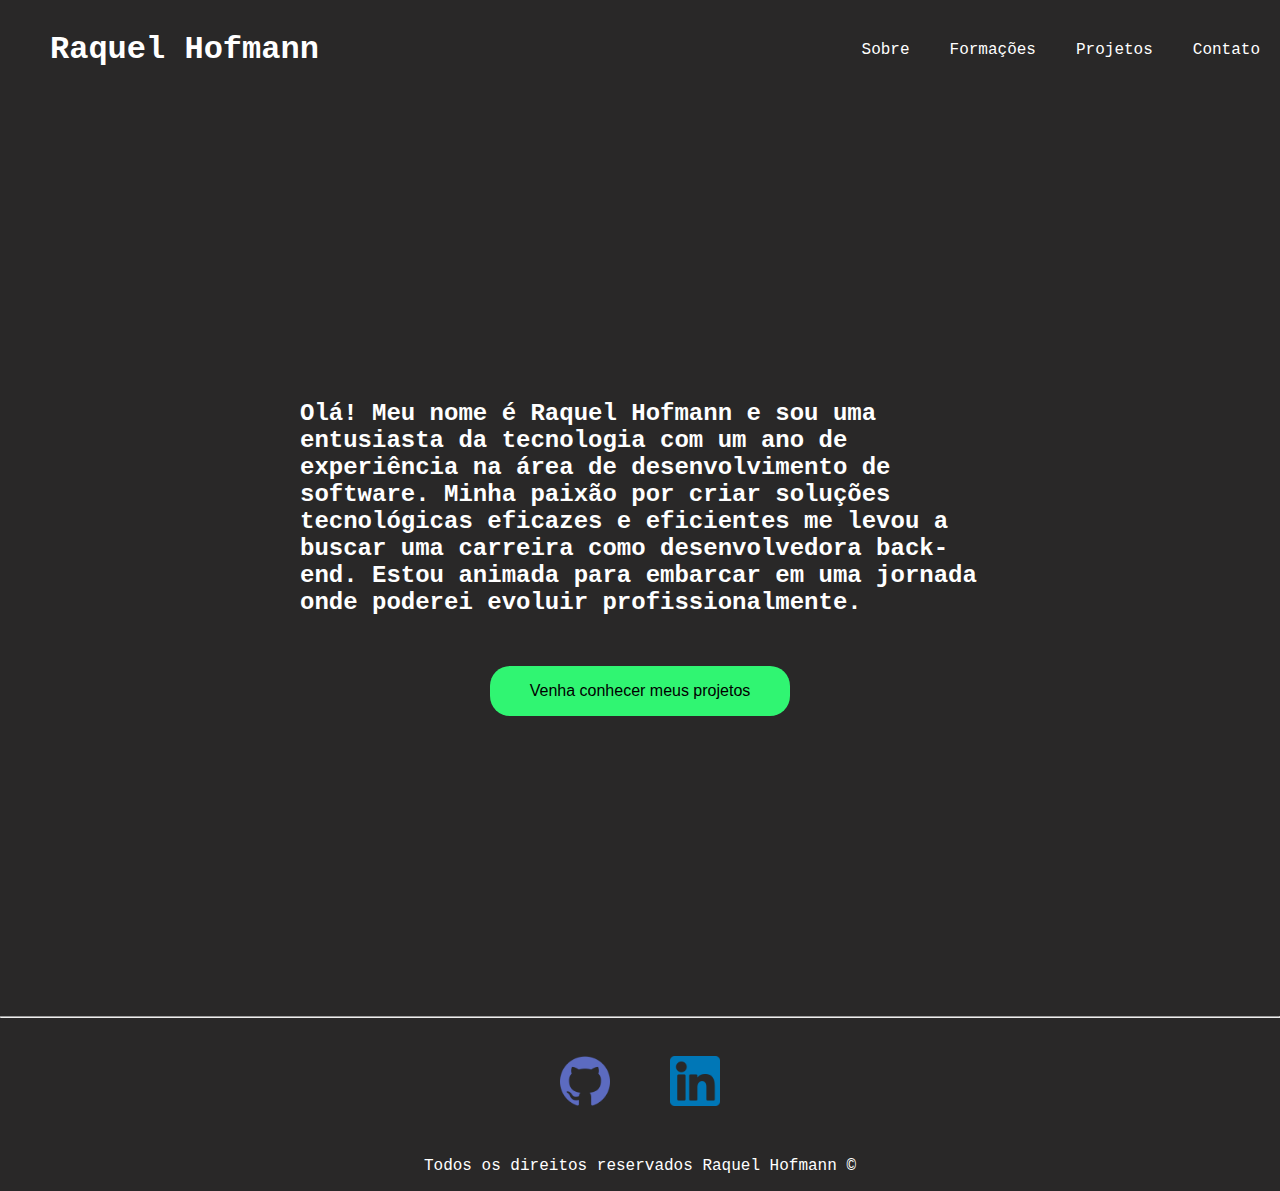
==== index.html @ 9c9007aa "trabalho front" ====
<!DOCTYPE html>
<html lang="en">

<head>
    <meta charset="UTF-8">
    <meta name="viewport" content="width=device-width, initial-scale=1.0">
    <link rel="stylesheet" href="assets/CSS/style.css">
    <title>Portifólio Pessoal</title>
</head>
<Header>
    <div class="logo">
        <h1>Raquel Hofmann</h1>
    </div>
    <div class="section">
        <a href="index.html">
            Sobre
        </a>
        <a href="formacoes.html">
            Formações
        </a>
        <a href="projetos.html">
            Projetos
        </a>
        <a href="contato.html">
            Contato
        </a>
    </div>
</Header>
<body>
    <section class="sobre">
        <div class="texto">
            <h2>Olá! Meu nome é Raquel Hofmann e sou uma entusiasta da tecnologia com um ano de experiência na área de desenvolvimento de software. Minha paixão por criar soluções tecnológicas eficazes e eficientes me levou a buscar uma carreira como desenvolvedora back-end. Estou animada para embarcar em uma jornada onde poderei evoluir profissionalmente.</h2>
        </div>

        <div class="botao">
            <h3></h3>
            <a href="projetos.html"><button>Venha conhecer meus projetos</button></a>
        </div>
    </section>
</body>
<footer>
    <hr>
    <div class="footer">
        <a href="https://github.com/RaquelHofmannSoares" target="_blank">
            <img class="redes" src="assets/image/github.png" alt="Logo Github">
        </a>
        <a href="https://www.linkedin.com/in/raquel-hofmann-soares-44ab6821b/" target="_blank">
            <img class="redes" src="assets/image/linkedin.png" alt="Logo Linkedin">
        </a>

    </div>


    <p class="text"> Todos os direitos reservados Raquel Hofmann &copy;</p>
</footer>
</html>
---- assets/CSS/style.css ----
body{
    margin: 0;
    padding:0;
    background-color: #292828;
    color: white;
    font-family: 'Courier New', Courier, monospace;
    height: 100%;
}

header{
    display: flex;
    justify-content: space-between;
    font-family: 'Courier New', Courier, monospace;
    
}

.logo{
    margin: 10px 20px 10px 50px;
    display:flex;
    align-items: center;
    color: white;

}

.section{
    display:flex;
    align-items: center;
}

.section > a{
    margin: 10px;
    padding: 10px;
    text-decoration: none;
    color: white;

}

a{
    text-decoration: none;
    color: black;
}
section{
    font-family: 'Courier New', Courier, monospace;
}

.sobre{
 margin: 300px;
 align-items: center;
 justify-content: center;
}

.botao{
    display: flex;
    justify-content: center;
    align-items: center;
    margin-top: 50px;
}
button{
    background-color: #30f572;
    color: rgb(0, 0, 0);
    height: 50px;
    width: 300px;
    border-radius: 20px;
    border: none;
    cursor: pointer;
    padding: 10px;
    font-size: 16px;
}

button:hover{
    background-color: #a2f8bf;
}

.form{
    display: flex;
    flex-flow: row;
    justify-content: center;
    align-items: center;
    margin-bottom: 50px;
    margin-top: 50px;
}

.text{
    text-align: center;
}

.endereco{
    margin-left: 50px;
}

.redes{
    height: 50px;
    width: 50px;
    padding: 30px;
}

.footer{
    display: flex;
    flex-flow: row;
    justify-content: center;
    align-items: center;
}

.projetos{
    margin-top: 200px;
    margin-left: 50px;
}

h1 > a{
    color: #30f572;
}
.formacoes{
    margin-top: 100px;
    text-align: center;
    margin-bottom: 100px;
}

.experiencia{
    text-align: center;
    margin: 150px;
}
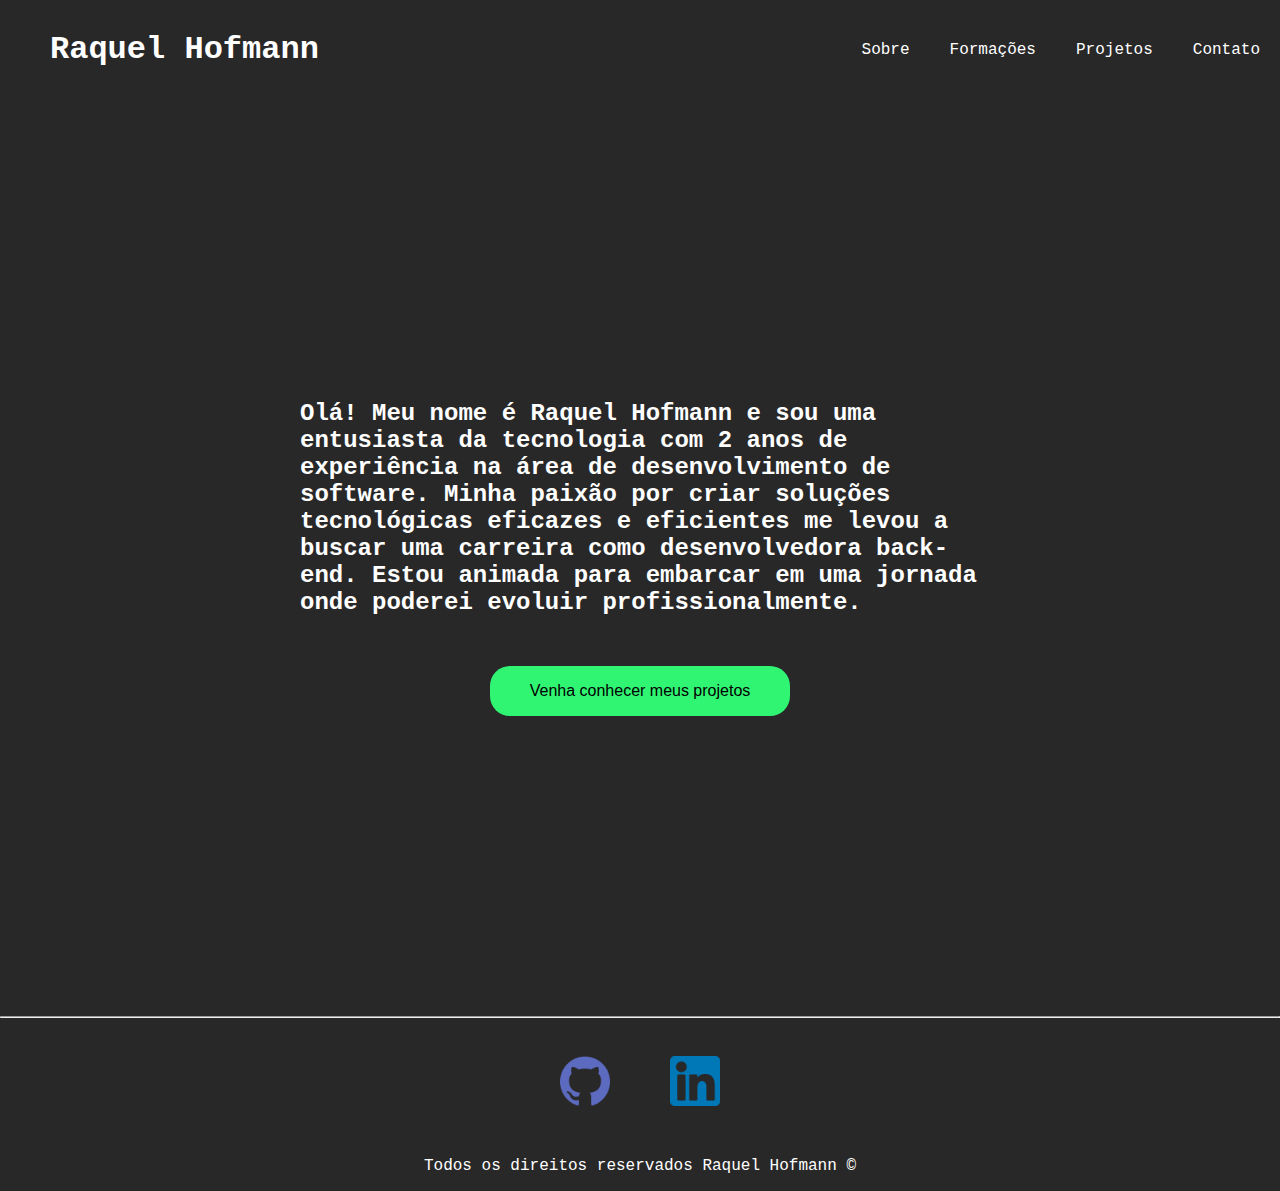
==== commit a8726a8d: "adicionando link do projeto e corrigindo texto" ====
--- a/index.html
+++ b/index.html
@@ -29,7 +29,7 @@
 <body>
     <section class="sobre">
         <div class="texto">
-            <h2>Olá! Meu nome é Raquel Hofmann e sou uma entusiasta da tecnologia com um ano de experiência na área de desenvolvimento de software. Minha paixão por criar soluções tecnológicas eficazes e eficientes me levou a buscar uma carreira como desenvolvedora back-end. Estou animada para embarcar em uma jornada onde poderei evoluir profissionalmente.</h2>
+            <h2>Olá! Meu nome é Raquel Hofmann e sou uma entusiasta da tecnologia com 2 anos de experiência na área de desenvolvimento de software. Minha paixão por criar soluções tecnológicas eficazes e eficientes me levou a buscar uma carreira como desenvolvedora back-end. Estou animada para embarcar em uma jornada onde poderei evoluir profissionalmente.</h2>
         </div>
 
         <div class="botao">
